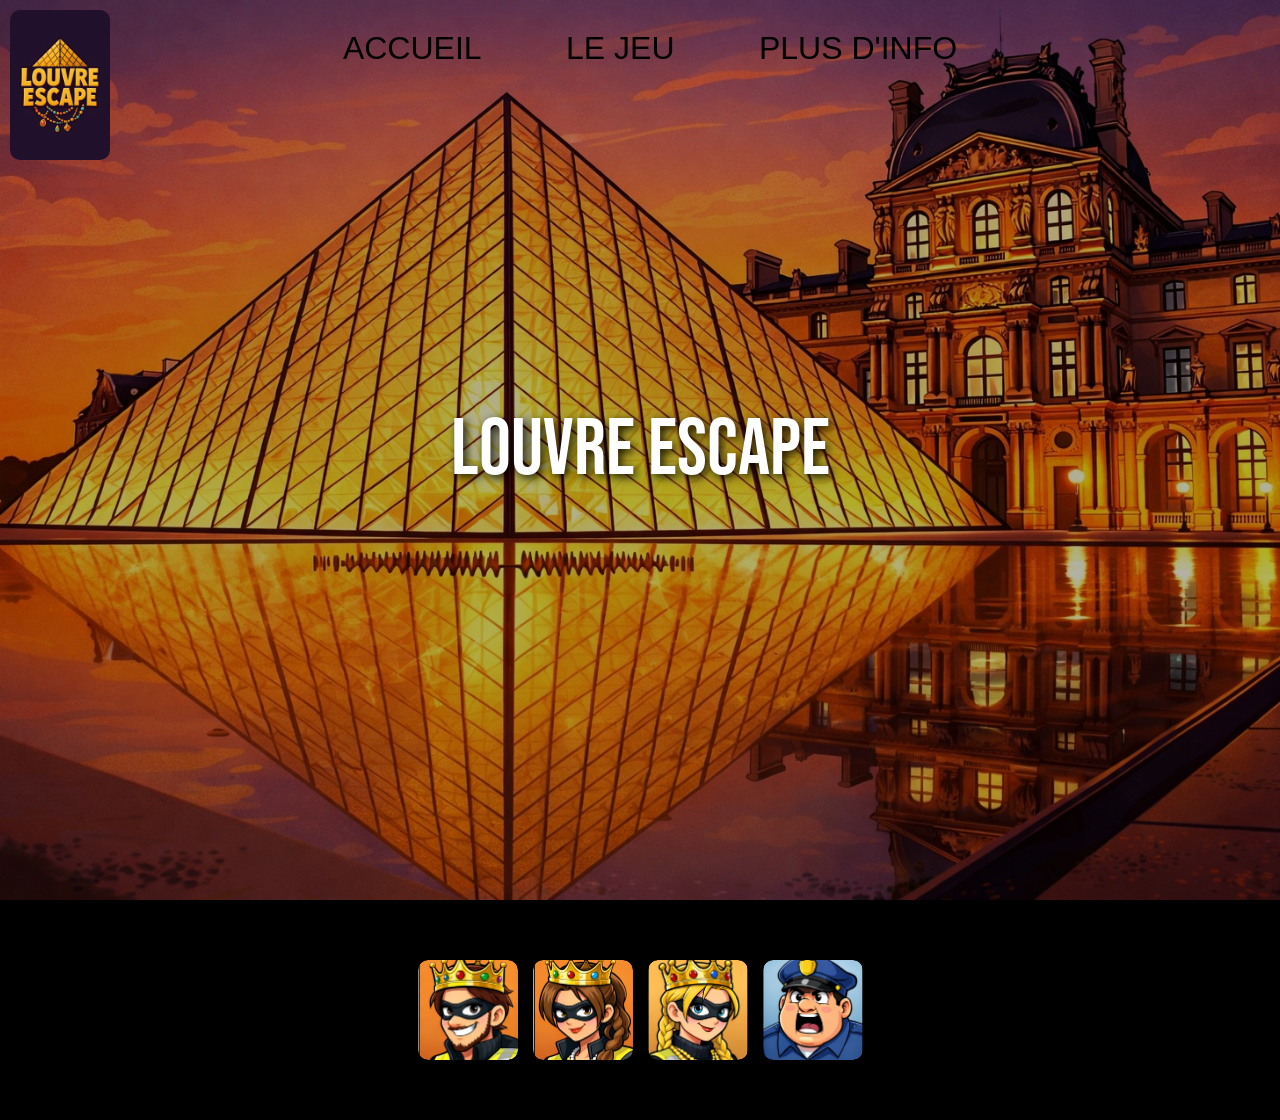
==== index.html @ d95bf0aa "index" ====
<!DOCTYPE html>
<html>
<head>
    <meta charset="UTF-8">
    <meta http-equiv="refresh" content="0; url=src/Chloé/Louvreescape/pres.html">
</head>
<body>
    <a href="src/Chloé/Louvreescape/pres.html">Cliquez ici si vous n'êtes pas redirigé</a>
</body>
</html>
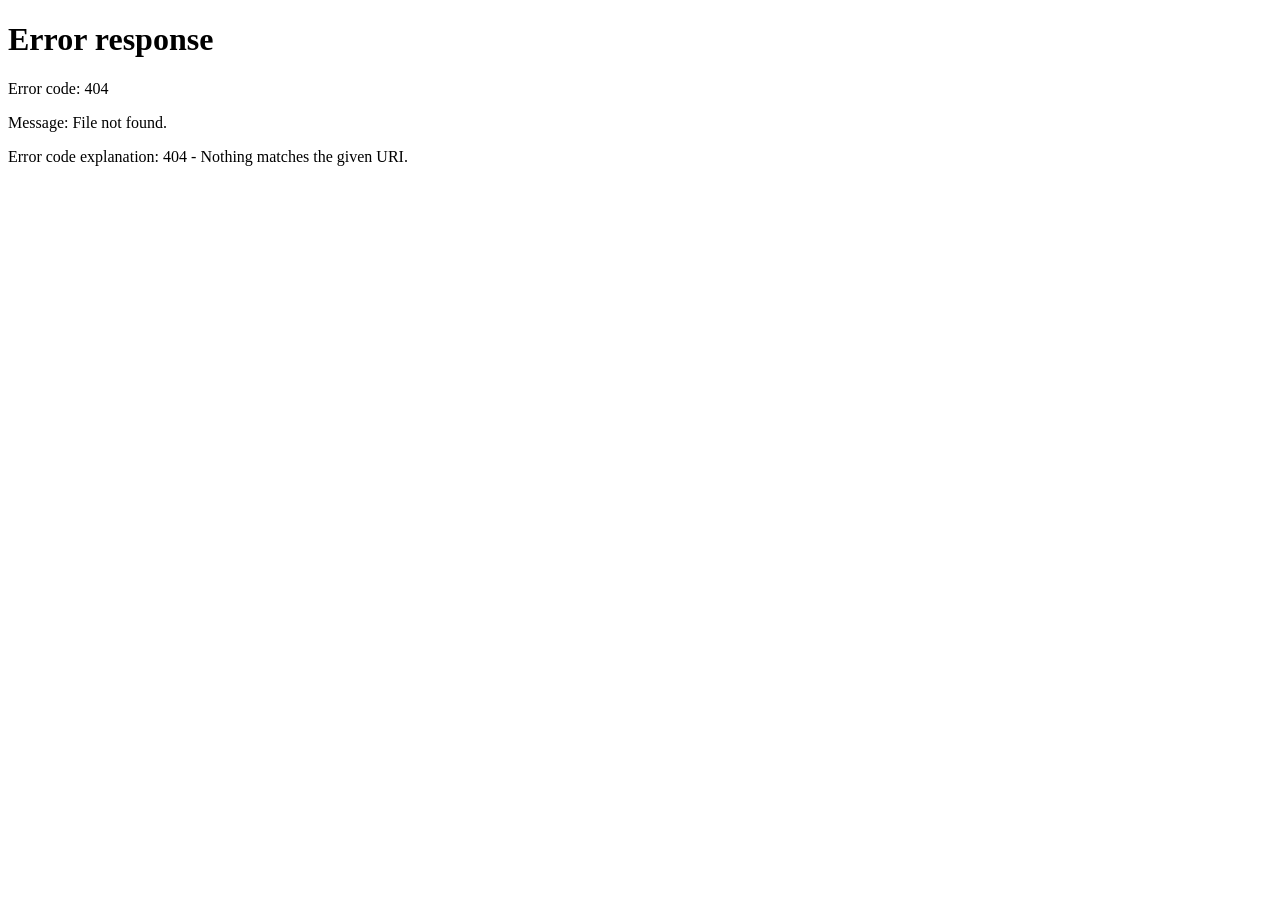
==== commit e5251ba8: "a" ====
--- a/index.html
+++ b/index.html
@@ -2,7 +2,7 @@
 <html>
 <head>
     <meta charset="UTF-8">
-    <meta http-equiv="refresh" content="0; url=src/Chloé/Louvreescape/pres.html">
+    <meta http-equiv="refresh" content="0; url=src/Chloe/Louvreescape/pres.html">
 </head>
 <body>
     <a href="src/Chloé/Louvreescape/pres.html">Cliquez ici si vous n'êtes pas redirigé</a>
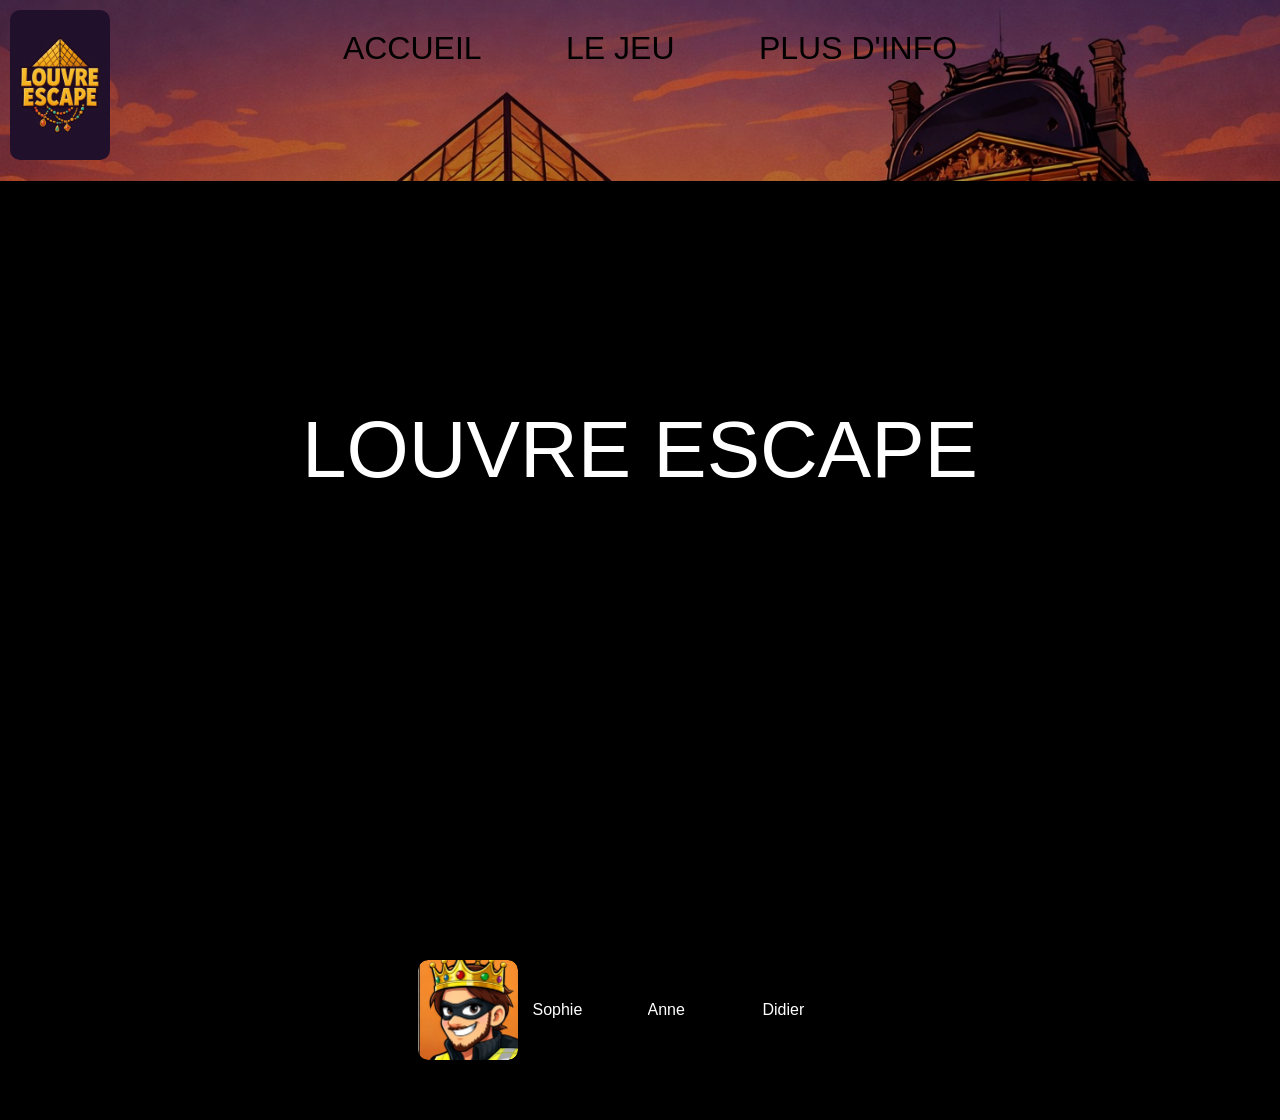
==== commit 80e52e77: "chgmtchloé" ====
--- a/index.html
+++ b/index.html
@@ -2,7 +2,7 @@
 <html>
 <head>
     <meta charset="UTF-8">
-    <meta http-equiv="refresh" content="0; url=src/Chloe/Louvreescape/pres.html">
+    <meta http-equiv="refresh" content="0; url=src/Chloé/Louvreescape/pres.html">
 </head>
 <body>
     <a href="src/Chloé/Louvreescape/pres.html">Cliquez ici si vous n'êtes pas redirigé</a>
